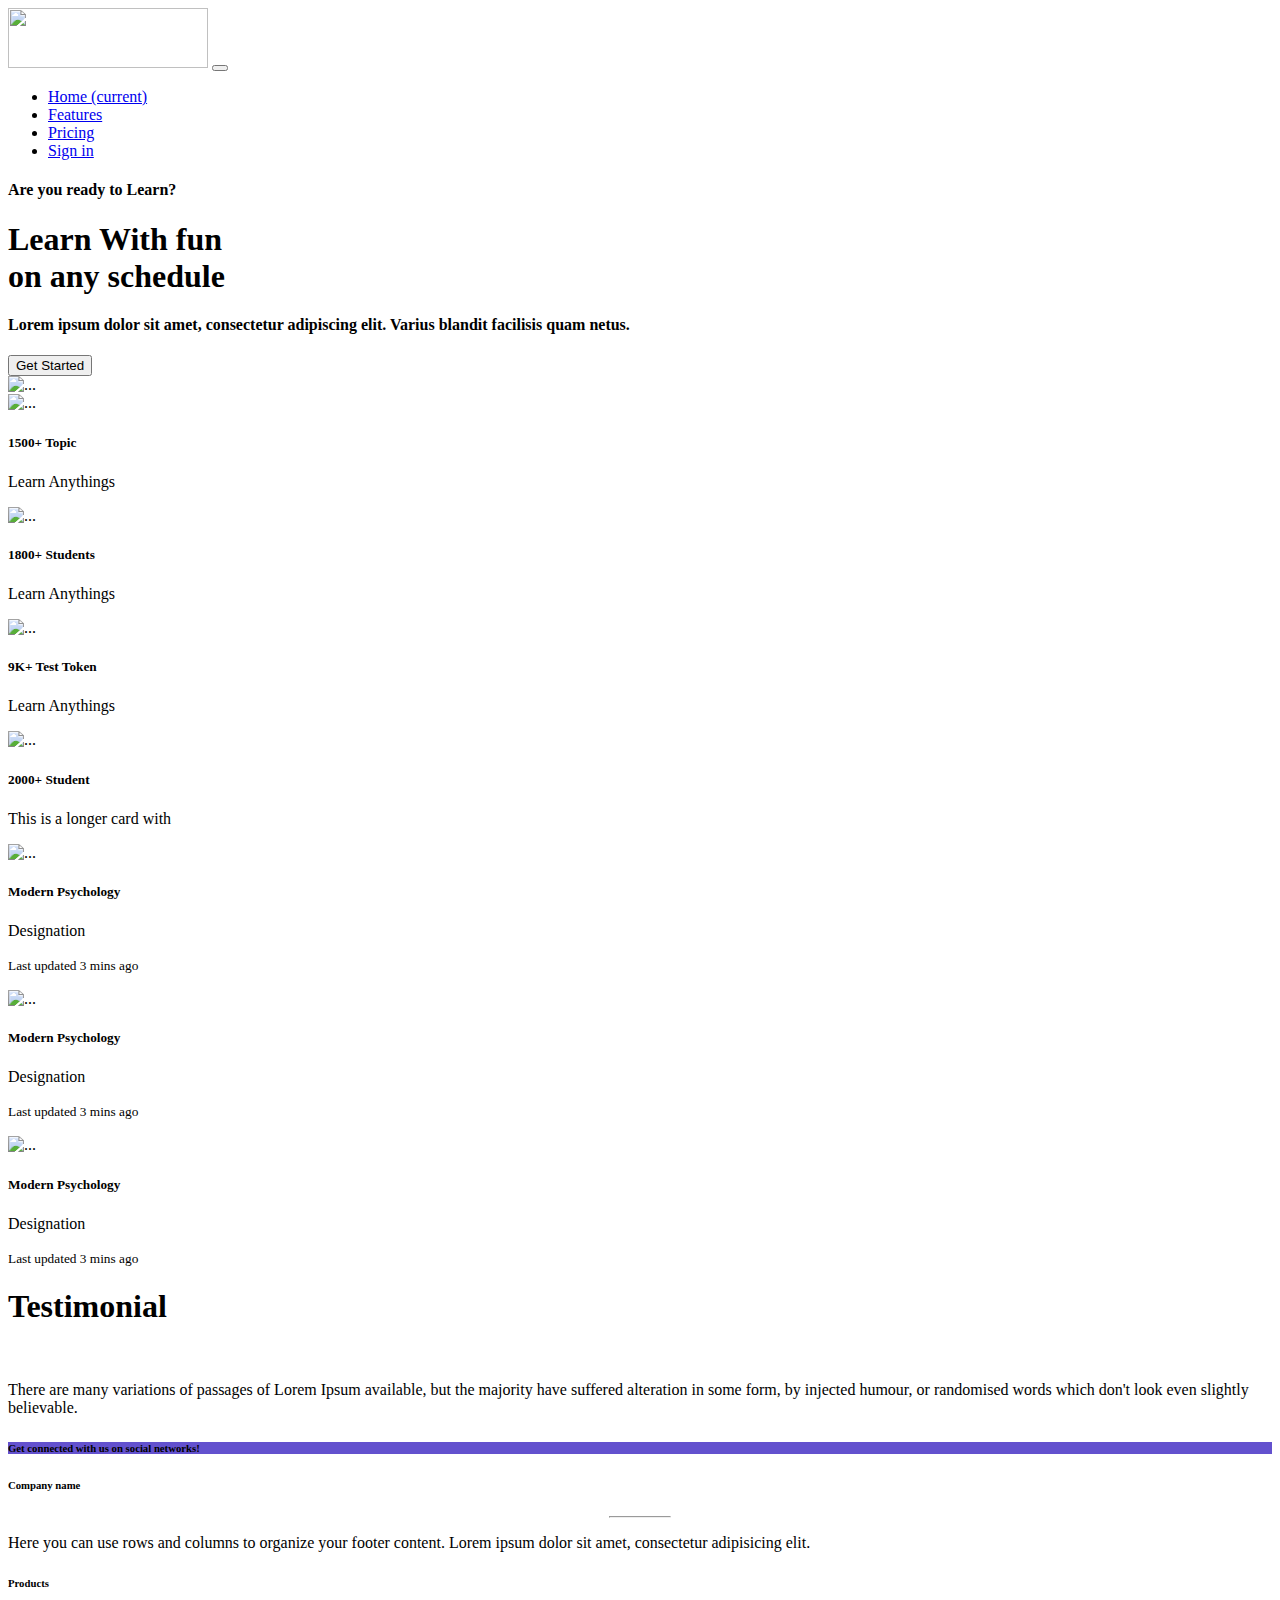
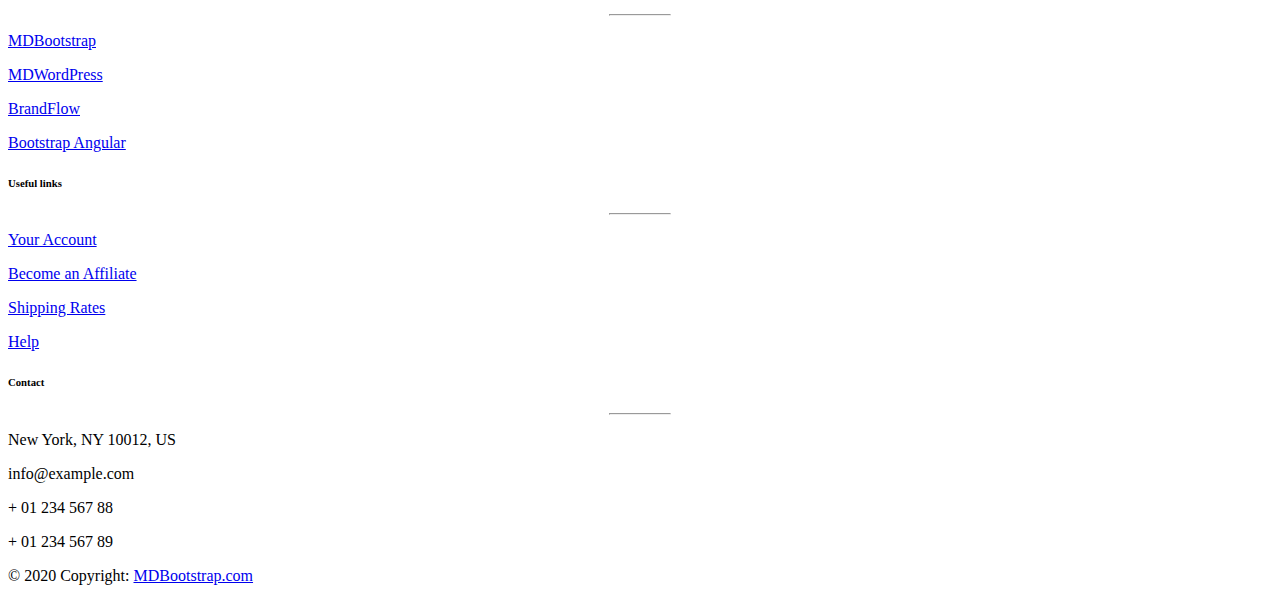
==== index.html @ 55fdb47d "second assignment" ====
<!DOCTYPE html>
<html lang="en">
<head>
    <meta charset="UTF-8">
    <meta name="viewport" content="width=device-width, initial-scale=1.0">
    <link rel="stylesheet" href="https://stackpath.bootstrapcdn.com/bootstrap/4.5.0/css/bootstrap.min.css" integrity="sha384-9aIt2nRpC12Uk9gS9baDl411NQApFmC26EwAOH8WgZl5MYYxFfc+NcPb1dKGj7Sk" crossorigin="anonymous">
   <link rel="stylesheet" href=".css">
    <title>E-School</title>
  
</head>
<body>
 

        <div class="container justify-content-end">
            <nav class="navbar navbar-expand-lg navbar-light bg-white">
                    <img src="images/ICON/Logo.png" class="justify-content" width="200" height="60" alt="">
                    <button class="navbar-toggler" type="button" data-toggle="collapse" data-target="#navbarNav" aria-controls="navbarNav" aria-expanded="false" aria-label="Toggle navigation">
                    <span class="navbar-toggler-icon"></span>
                    </button>
                <div class="collapse navbar-collapse  justify-content-end" id="navbarNav">
                    <ul class="navbar-nav">
                    <li class="nav-item active">
                      <a class="nav-link" href="#">Home <span class="sr-only">(current)</span></a>
                    </li>
                    <li class="nav-item">
                      <a class="nav-link" href="#">Features</a>
                    </li>
                    <li class="nav-item">
                      <a class="nav-link" href="#">Pricing</a>
                    </li>
                    <li class="nav-item">
                        <a href="nav-link" class="btn btn-success btn-rounded">Sign in</a>
                        </li>
                    </ul>
                </div>
            </nav>
    
                    <div class="header d-inline-flex">
    
                
        
                    <div class="align-self-center">
                        <h4>Are you ready to Learn?</h4>
                        <h1>
                        Learn With fun <br>
                        on <span class="text-success">any schedule</span>
                        </h1>
                        <h4>
                        Lorem ipsum dolor sit amet, consectetur adipiscing elit. Varius blandit facilisis quam netus.
                        </h4>
                        <button type="button" class="btn btn-success">Get Started</button>
                
                            </div>
    
                            <div class=" text-white">
                                <img src="images/Photos/Illustration.png" class="card-img" alt="...">
                                
                            </div>
                        </div>

    



   


          <div class="row row-cols-1 row-cols-md-3">
            <div class="col-md-3">
              <div class="card">
                <img src="images/ICON/book.png" alt="..." 
                height="220">
                <div class="card-body">
                  <h5 class="card-title">1500+ Topic</h5>
                  <p class="card-text">Learn Anythings</p>
                </div>
              </div>
            </div>
            <div class="col-md-3">
              <div class="card">
                <img src="images/ICON/Student.png" alt="..." height="220">
                <div class="card-body">
                  <h5 class="card-title">1800+ Students</h5>
                  <p class="card-text">Learn Anythings</p>
                </div>
              </div>
            </div>
            <div class="col-md-3">
              <div class="card">
                <img src="images/ICON/Test.png" alt="..." height="220">
                <div class="card-body">
                  <h5 class="card-title">9K+ Test Token</h5>
                  <p class="card-text">Learn Anythings</p>
                </div>
              </div>
            </div>
            <div class="col-md-3">
              <div class="card">
                <img src="images/ICON/Students.png" alt="..." height="220">
                <div class="card-body">
                  <h5 class="card-title">2000+ Student</h5>
                  <p class="card-text">This is a longer card with</p>
                </div>
              </div>
            </div>
          </div>




          <div>


            <div class="card-group">
                <div class="card">
                  <img src="images/Photos/Morder pyschology.png" class="card-img-top" alt="...">
                  <div class="card-body">
                    <h5 class="card-title">Modern Psychology</h5>
                    <p class="card-text">Designation</p>
                    <p class="card-text"><small class="text-muted">Last updated 3 mins ago</small></p>
                  </div>
                </div>
                <div class="card">
                  <img src="images/Photos/Morder psyc.png" class="card-img-top" alt="...">
                  <div class="card-body">
                    <h5 class="card-title">Modern Psychology</h5>
                    <p class="card-text">Designation</p>
                    <p class="card-text"><small class="text-muted">Last updated 3 mins ago</small></p>
                  </div>
                </div>
                <div class="card">
                  <img src="images/Photos/Morder pychons.png" class="card-img-top" alt="...">
                  <div class="card-body">
                    <h5 class="card-title">Modern Psychology</h5>
                    <p class="card-text">Designation</p>
                    <p class="card-text"><small class="text-muted">Last updated 3 mins ago</small></p>
                  </div>
                </div>
              </div>
          </div>

                    

<div>
    <h1>Testimonial</h1>

<div class="d-inline-fles">
    <img src="images/Photos/Man.png" alt="">

    <p>There are many variations of passages of Lorem Ipsum available, but the
        majority have suffered alteration in some form, by injected humour, 
       or randomised words which don't look even slightly believable.</p>


</div>

</div>













<!-- Footer -->
<footer class="page-footer font-small unique-color-dark">

    <div style="background-color: #6351ce;">
      <div class="container">
  
        <!-- Grid row-->
        <div class="row py-4 d-flex align-items-center">
  
          <!-- Grid column -->
          <div class="col-md-6 col-lg-5 text-center text-md-left mb-4 mb-md-0">
            <h6 class="mb-0">Get connected with us on social networks!</h6>
          </div>
          <!-- Grid column -->
  
          <!-- Grid column -->
          <div class="col-md-6 col-lg-7 text-center text-md-right">
  
            <!-- Facebook -->
            <a class="fb-ic">
              <i class="fab fa-facebook-f white-text mr-4"> </i>
            </a>
            <!-- Twitter -->
            <a class="tw-ic">
              <i class="fab fa-twitter white-text mr-4"> </i>
            </a>
            <!-- Google +-->
            <a class="gplus-ic">
              <i class="fab fa-google-plus-g white-text mr-4"> </i>
            </a>
            <!--Linkedin -->
            <a class="li-ic">
              <i class="fab fa-linkedin-in white-text mr-4"> </i>
            </a>
            <!--Instagram-->
            <a class="ins-ic">
              <i class="fab fa-instagram white-text"> </i>
            </a>
  
          </div>
          <!-- Grid column -->
  
        </div>
        <!-- Grid row-->
  
      </div>
    </div>
  
    <!-- Footer Links -->
    <div class="container text-center text-md-left mt-5">
  
      <!-- Grid row -->
      <div class="row mt-3">
  
        <!-- Grid column -->
        <div class="col-md-3 col-lg-4 col-xl-3 mx-auto mb-4">
  
          <!-- Content -->
          <h6 class="text-uppercase font-weight-bold">Company name</h6>
          <hr class="deep-purple accent-2 mb-4 mt-0 d-inline-block mx-auto" style="width: 60px;">
          <p>Here you can use rows and columns to organize your footer content. Lorem ipsum dolor sit amet,
            consectetur
            adipisicing elit.</p>
  
        </div>
        <!-- Grid column -->
  
        <!-- Grid column -->
        <div class="col-md-2 col-lg-2 col-xl-2 mx-auto mb-4">
  
          <!-- Links -->
          <h6 class="text-uppercase font-weight-bold">Products</h6>
          <hr class="deep-purple accent-2 mb-4 mt-0 d-inline-block mx-auto" style="width: 60px;">
          <p>
            <a href="#!">MDBootstrap</a>
          </p>
          <p>
            <a href="#!">MDWordPress</a>
          </p>
          <p>
            <a href="#!">BrandFlow</a>
          </p>
          <p>
            <a href="#!">Bootstrap Angular</a>
          </p>
  
        </div>
        <!-- Grid column -->
  
        <!-- Grid column -->
        <div class="col-md-3 col-lg-2 col-xl-2 mx-auto mb-4">
  
          <!-- Links -->
          <h6 class="text-uppercase font-weight-bold">Useful links</h6>
          <hr class="deep-purple accent-2 mb-4 mt-0 d-inline-block mx-auto" style="width: 60px;">
          <p>
            <a href="#!">Your Account</a>
          </p>
          <p>
            <a href="#!">Become an Affiliate</a>
          </p>
          <p>
            <a href="#!">Shipping Rates</a>
          </p>
          <p>
            <a href="#!">Help</a>
          </p>
  
        </div>
        <!-- Grid column -->
  
        <!-- Grid column -->
        <div class="col-md-4 col-lg-3 col-xl-3 mx-auto mb-md-0 mb-4">
  
          <!-- Links -->
          <h6 class="text-uppercase font-weight-bold">Contact</h6>
          <hr class="deep-purple accent-2 mb-4 mt-0 d-inline-block mx-auto" style="width: 60px;">
          <p>
            <i class="fas fa-home mr-3"></i> New York, NY 10012, US</p>
          <p>
            <i class="fas fa-envelope mr-3"></i> info@example.com</p>
          <p>
            <i class="fas fa-phone mr-3"></i> + 01 234 567 88</p>
          <p>
            <i class="fas fa-print mr-3"></i> + 01 234 567 89</p>
  
        </div>
        <!-- Grid column -->
  
      </div>
      <!-- Grid row -->
  
    </div>
    <!-- Footer Links -->
  
    <!-- Copyright -->
    <div class="footer-copyright text-center py-3">© 2020 Copyright:
      <a href="https://mdbootstrap.com/"> MDBootstrap.com</a>
    </div>
    <!-- Copyright -->
  
  </footer>
  <!-- Footer -->





          



    </div>
   










    <script src="https://code.jquery.com/jquery-3.5.1.slim.min.js" integrity="sha384-DfXdz2htPH0lsSSs5nCTpuj/zy4C+OGpamoFVy38MVBnE+IbbVYUew+OrCXaRkfj" crossorigin="anonymous"></script>
<script src="https://cdn.jsdelivr.net/npm/popper.js@1.16.0/dist/umd/popper.min.js" integrity="sha384-Q6E9RHvbIyZFJoft+2mJbHaEWldlvI9IOYy5n3zV9zzTtmI3UksdQRVvoxMfooAo" crossorigin="anonymous"></script>
<script src="https://stackpath.bootstrapcdn.com/bootstrap/4.5.0/js/bootstrap.min.js" integrity="sha384-OgVRvuATP1z7JjHLkuOU7Xw704+h835Lr+6QL9UvYjZE3Ipu6Tp75j7Bh/kR0JKI" crossorigin="anonymous"></script>
</body>
</html>
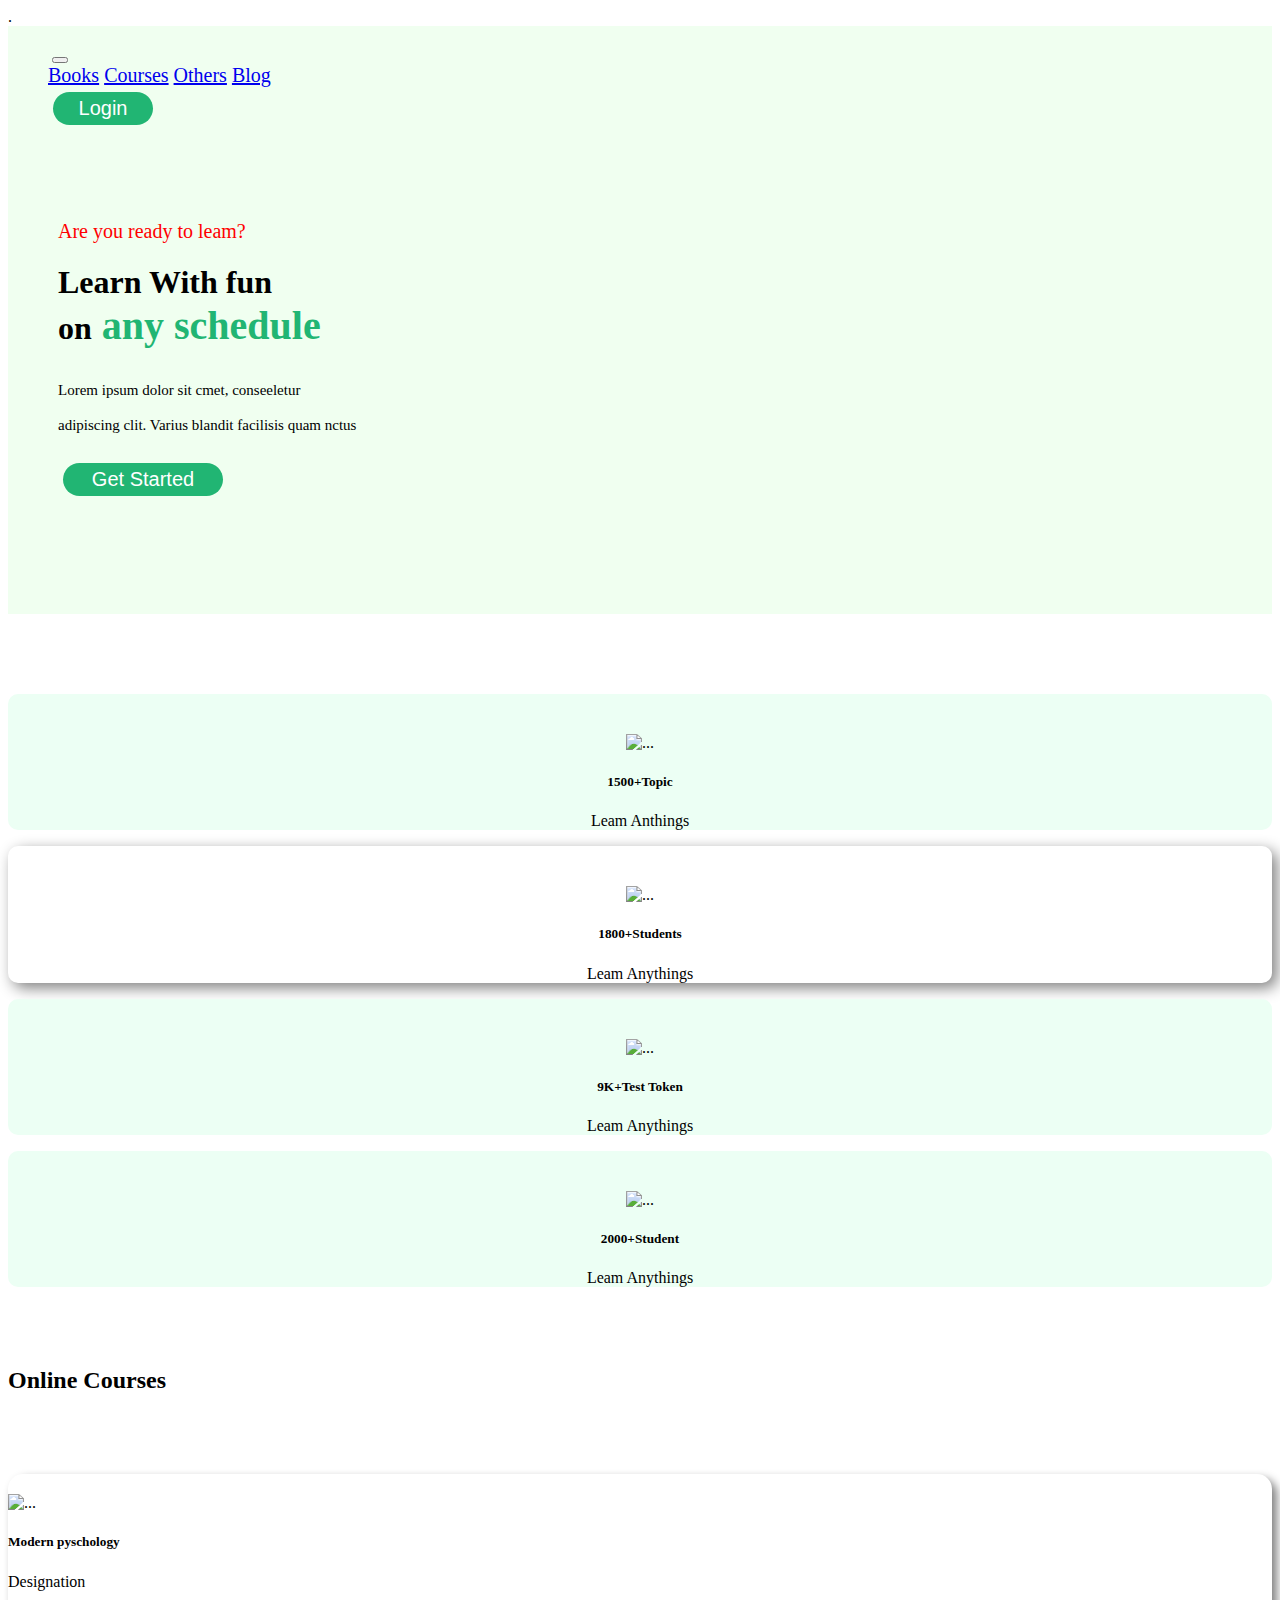
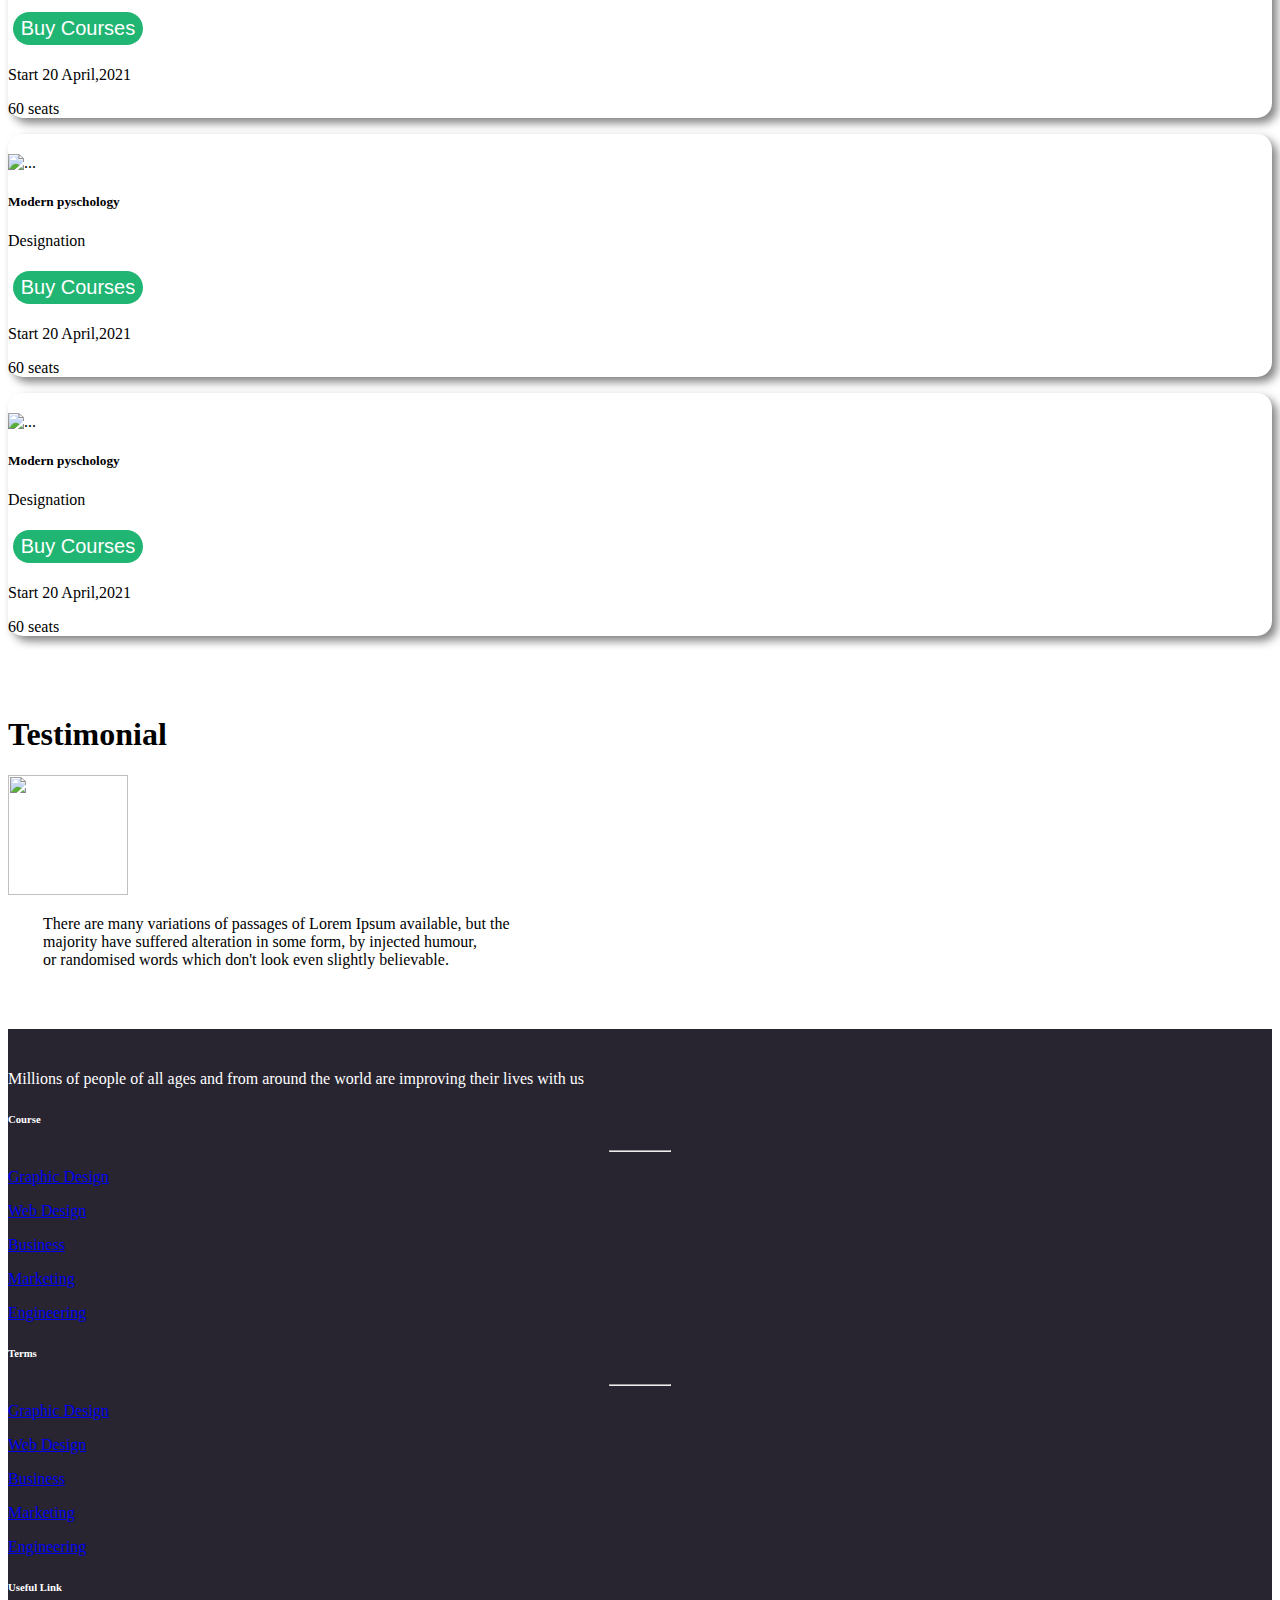
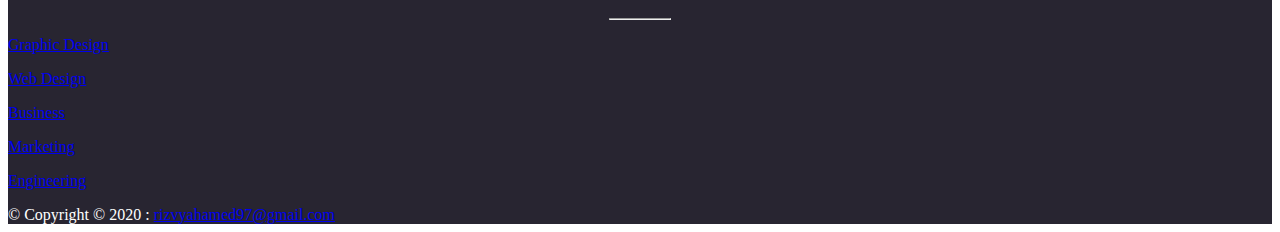
==== commit b0d4f8db: "second assignment" ====
--- a/index.html
+++ b/index.html
@@ -1,339 +1,271 @@
-<!DOCTYPE html>
-<html lang="en">
-<head>
-    <meta charset="UTF-8">
-    <meta name="viewport" content="width=device-width, initial-scale=1.0">
-    <link rel="stylesheet" href="https://stackpath.bootstrapcdn.com/bootstrap/4.5.0/css/bootstrap.min.css" integrity="sha384-9aIt2nRpC12Uk9gS9baDl411NQApFmC26EwAOH8WgZl5MYYxFfc+NcPb1dKGj7Sk" crossorigin="anonymous">
-   <link rel="stylesheet" href=".css">
-    <title>E-School</title>
-  
-</head>
-<body>
- 
-
-        <div class="container justify-content-end">
-            <nav class="navbar navbar-expand-lg navbar-light bg-white">
-                    <img src="images/ICON/Logo.png" class="justify-content" width="200" height="60" alt="">
-                    <button class="navbar-toggler" type="button" data-toggle="collapse" data-target="#navbarNav" aria-controls="navbarNav" aria-expanded="false" aria-label="Toggle navigation">
-                    <span class="navbar-toggler-icon"></span>
-                    </button>
-                <div class="collapse navbar-collapse  justify-content-end" id="navbarNav">
-                    <ul class="navbar-nav">
-                    <li class="nav-item active">
-                      <a class="nav-link" href="#">Home <span class="sr-only">(current)</span></a>
-                    </li>
-                    <li class="nav-item">
-                      <a class="nav-link" href="#">Features</a>
-                    </li>
-                    <li class="nav-item">
-                      <a class="nav-link" href="#">Pricing</a>
-                    </li>
-                    <li class="nav-item">
-                        <a href="nav-link" class="btn btn-success btn-rounded">Sign in</a>
-                        </li>
-                    </ul>
+    <!DOCTYPE html>
+    <html lang="en">
+      <head>
+          <meta charset="UTF-8">
+          <meta name="viewport" content="width=device-width, initial-scale=1.0">
+          <!-- Bootstrap CSS -->
+              <link rel="stylesheet" href="https://stackpath.bootstrapcdn.com/bootstrap/4.5.0/css/bootstrap.min.css" integrity="sha384-9aIt2nRpC12Uk9gS9baDl411NQApFmC26EwAOH8WgZl5MYYxFfc+NcPb1dKGj7Sk" crossorigin="anonymous">
+              
+       
+        <!--google fonts-->
+        <link href="https://fonts.googleapis.com/css2?family=Philosopher&display=swap" rel="stylesheet">
+          <title>E-School</title>
+          <link href="images/ICON/Logo.png" type="Logo" />.
+          <!--font icons-->
+          <link rel="stylesheet" href="https://stackpath.bootstrapcdn.com/font-awesome/4.7.0/css/font-awesome.min.css">
+                  <!--our custom css-->
+          <link rel="stylesheet" href="style.css">
+
+  </head>
+    <body>
+   <header class="header-area margin-bottom"><!--start header area-->
+        <div class="container">
+            <nav class="navbar navbar-expand-lg navbar-light margin-bottom">
+                <a class="navbar-brand" href="#"><img src="images/ICON/Logo.png" alt=""></a>
+                <button class="navbar-toggler" type="button" data-toggle="collapse" data-target="#navbarNavAltMarkup" aria-controls="navbarNavAltMarkup" aria-expanded="false" aria-label="Toggle navigation">
+                <span class="navbar-toggler-icon"></span>
+                </button>
+                <div class="collapse navbar-collapse d-flex justify-content-end" id="navbarNavAltMarkup">
+                    <div class="navbar-nav">
+                        <a class="nav-item nav-link active" href="#Books">Books<span class="sr-only">(current)</span></a>
+                        <a class="nav-item nav-link" href="#Courses">Courses</a>
+                        <a class="nav-item nav-link" href="#Others">Others</a>
+                        <a class="nav-item nav-link" href="#Blog">Blog</a>
+                    </div>
+                    <div class="p-2 bd-highlight">
+                    <a class="" href="#"><button class="Login-button">Login</button></a>
+                    </div>
                 </div>
             </nav>
-    
-                    <div class="header d-inline-flex">
-    
-                
-        
-                    <div class="align-self-center">
-                        <h4>Are you ready to Learn?</h4>
-                        <h1>
-                        Learn With fun <br>
-                        on <span class="text-success">any schedule</span>
-                        </h1>
-                        <h4>
-                        Lorem ipsum dolor sit amet, consectetur adipiscing elit. Varius blandit facilisis quam netus.
-                        </h4>
-                        <button type="button" class="btn btn-success">Get Started</button>
-                
-                            </div>
-    
-                            <div class=" text-white">
-                                <img src="images/Photos/Illustration.png" class="card-img" alt="...">
-                                
-                            </div>
-                        </div>
-
-    
-
-
-
-   
-
-
-          <div class="row row-cols-1 row-cols-md-3">
-            <div class="col-md-3">
-              <div class="card">
-                <img src="images/ICON/book.png" alt="..." 
-                height="220">
-                <div class="card-body">
-                  <h5 class="card-title">1500+ Topic</h5>
-                  <p class="card-text">Learn Anythings</p>
-                </div>
-              </div>
-            </div>
-            <div class="col-md-3">
-              <div class="card">
-                <img src="images/ICON/Student.png" alt="..." height="220">
-                <div class="card-body">
-                  <h5 class="card-title">1800+ Students</h5>
-                  <p class="card-text">Learn Anythings</p>
-                </div>
-              </div>
-            </div>
-            <div class="col-md-3">
-              <div class="card">
-                <img src="images/ICON/Test.png" alt="..." height="220">
-                <div class="card-body">
-                  <h5 class="card-title">9K+ Test Token</h5>
-                  <p class="card-text">Learn Anythings</p>
-                </div>
-              </div>
-            </div>
-            <div class="col-md-3">
-              <div class="card">
-                <img src="images/ICON/Students.png" alt="..." height="220">
-                <div class="card-body">
-                  <h5 class="card-title">2000+ Student</h5>
-                  <p class="card-text">This is a longer card with</p>
-                </div>
-              </div>
-            </div>
-          </div>
-
-
-
-
-          <div>
-
-
-            <div class="card-group">
-                <div class="card">
+            <!--nav area ends-->
+            <div class="row align-items-center margin-bottom Learn">
+                <div class="col-md-5">
+                    <small> Are you ready to leam?</small>
+                    <h1><b>Learn With fun <br> on</b><small> <b>any schedule</b></small></h1>
+                    <p>Lorem ipsum dolor sit cmet, conseeletur<br>adipiscing clit. Varius blandit facilisis quam nctus</p>
+                    <a class="" href="#"><button class="">Get Started</button></a>
+                </div>
+                <div class="col-md-7 Illustration">
+                    <img src="images/Photos/Illustration.png" alt="">
+                </div>
+            </div>
+        </div>
+    </header><!--header area ends-->
+            <section class="container margin-bottom">
+      <div class="row row-cols-1 row-cols-md-4">
+          <div class="col mb-3">
+            <div class="card h-100 card1">
+              <img src="images/ICON/book.png" class="card-img-top" alt="...">
+              <div class="card-body">
+                <h5 class="card-title">1500+Topic</h5>
+                <p class="card-text">Leam Anthings</p>
+              </div>
+            </div>
+          </div>
+          <div class="col mb-3">
+            <div class="card h-100 card2">
+              <img src="images/ICON/Student.png" class="card-img-top" alt="...">
+              <div class="card-body">
+                <h5 class="card-title">1800+Students</h5>
+                <p class="card-text">Leam Anythings</p>
+              </div>
+            </div>
+          </div>
+          <div class="col mb-3">
+            <div class="card h-100 card1">
+              <img src="images/ICON/Test.png" class="card-img-top" alt="...">
+              <div class="card-body">
+                <h5 class="card-title">9K+Test Token</h5>
+                <p class="card-text">Leam Anythings</p>
+              </div>
+            </div>
+          </div>
+          <div class="col mb-3">
+            <div class="card h-100 card1">
+              <img src="images/ICON/Students.png" class="card-img-top" alt="...">
+              <div class="card-body">
+                <h5 class="card-title">2000+Student</h5>
+                <p class="card-text">Leam Anythings</p>
+              </div>
+            </div>
+          </div>
+        </div>
+  </section><!--section area ends-->
+    <div ><!--Start Online Courses area-->
+      <div class="d-flex justify-content-center margin-bottom" id="Courses">
+          <h2>Online Courses</h2>
+      </div>
+      <div class="container margin-bottom">
+          <div class="card-deck">
+              <div class="card Online-Courses-card">
                   <img src="images/Photos/Morder pyschology.png" class="card-img-top" alt="...">
                   <div class="card-body">
-                    <h5 class="card-title">Modern Psychology</h5>
-                    <p class="card-text">Designation</p>
-                    <p class="card-text"><small class="text-muted">Last updated 3 mins ago</small></p>
-                  </div>
-                </div>
-                <div class="card">
+                      <h5 class="card-title">Modern pyschology</h5>
+                      <p class="card-text">Designation</p>
+                      <a class="" href="#"><button class="Buy-Courses-button">Buy Courses</button></a>
+                  </div>
+                  <div class="card-po-- d-flex">
+                      <p class="text-muted p-2 flex-grow-1 bd-highlight">Start 20 April,2021</p>
+                      <p class="p-2 bd-highlight">60 seats</p>
+                </div>
+              </div>
+              <div class="card Online-Courses-card">
                   <img src="images/Photos/Morder psyc.png" class="card-img-top" alt="...">
                   <div class="card-body">
-                    <h5 class="card-title">Modern Psychology</h5>
-                    <p class="card-text">Designation</p>
-                    <p class="card-text"><small class="text-muted">Last updated 3 mins ago</small></p>
-                  </div>
-                </div>
-                <div class="card">
+                      <h5 class="card-title">Modern pyschology</h5>
+                      <p class="card-text">Designation</p>
+                      <a class="" href="#"><button class="Buy-Courses-button">Buy Courses</button></a>
+                  </div>
+                  <div class="card-po-- d-flex">
+                      <p class="text-muted p-2 flex-grow-1 bd-highlight">Start 20 April,2021</p>
+                      <p class="p-2 bd-highlight">60 seats</p>
+                  </div>
+              </div>
+              <div class="card Online-Courses-card">
                   <img src="images/Photos/Morder pychons.png" class="card-img-top" alt="...">
                   <div class="card-body">
-                    <h5 class="card-title">Modern Psychology</h5>
-                    <p class="card-text">Designation</p>
-                    <p class="card-text"><small class="text-muted">Last updated 3 mins ago</small></p>
-                  </div>
-                </div>
-              </div>
-          </div>
-
-                    
-
-<div>
-    <h1>Testimonial</h1>
-
-<div class="d-inline-fles">
-    <img src="images/Photos/Man.png" alt="">
-
-    <p>There are many variations of passages of Lorem Ipsum available, but the
-        majority have suffered alteration in some form, by injected humour, 
-       or randomised words which don't look even slightly believable.</p>
-
-
+                      <h5 class="card-title">Modern pyschology</h5>
+                      <p class="card-text">Designation</p>
+                      <a class="" href="#"><button class="Buy-Courses-button">Buy Courses</button></a>
+                  </div>
+                  <div class="card-po-- d-flex">
+                      <p class="text-muted p-2 flex-grow-1 bd-highlight">Start 20 April,2021</p>
+                      <p class="p-2 bd-highlight">60 seats</p>
+                  </div>
+              </div>
+            </div>
+      </div>
+</div><!--Online Courses area ends-->
+                  <div class="terminal">
+  <h1 class="d-flex justify-content-center"><strong>Testimonial</strong></h1>
+  <div class="section justify-content-center">
+    <div class="d-flex justify-content-center">
+      <img class="man d-flex align-items-center" src="images/Photos/Man.png" alt="">
+
+
+      
+      <p class="man-p d-flex align-items-center"> There are many variations of passages of Lorem Ipsum available, but the <br> majority have
+        suffered alteration in some form, by injected humour, <br> or randomised words which don't look even
+        slightly believable. </p>
+    </div>
+  </div>
 </div>
-
 </div>
-
-
-
-
-
-
-
-
-
-
-
-
-
-<!-- Footer -->
-<footer class="page-footer font-small unique-color-dark">
-
-    <div style="background-color: #6351ce;">
-      <div class="container">
-  
-        <!-- Grid row-->
-        <div class="row py-4 d-flex align-items-center">
-  
-          <!-- Grid column -->
-          <div class="col-md-6 col-lg-5 text-center text-md-left mb-4 mb-md-0">
-            <h6 class="mb-0">Get connected with us on social networks!</h6>
-          </div>
-          <!-- Grid column -->
-  
-          <!-- Grid column -->
-          <div class="col-md-6 col-lg-7 text-center text-md-right">
-  
-            <!-- Facebook -->
-            <a class="fb-ic">
-              <i class="fab fa-facebook-f white-text mr-4"> </i>
-            </a>
-            <!-- Twitter -->
-            <a class="tw-ic">
-              <i class="fab fa-twitter white-text mr-4"> </i>
-            </a>
-            <!-- Google +-->
-            <a class="gplus-ic">
-              <i class="fab fa-google-plus-g white-text mr-4"> </i>
-            </a>
-            <!--Linkedin -->
-            <a class="li-ic">
-              <i class="fab fa-linkedin-in white-text mr-4"> </i>
-            </a>
-            <!--Instagram-->
-            <a class="ins-ic">
-              <i class="fab fa-instagram white-text"> </i>
-            </a>
-  
-          </div>
-          <!-- Grid column -->
-  
+    <!-- Footer -->
+    <footer class="page-footer font-small unique-color-dark">
+
+      
+        <!-- Footer Links -->
+      <div class="container text-center text-md-left mt-5">
+    
+        <!-- Grid row -->
+        <div class="row mt-3">
+    
+          <!-- Grid column -->
+          <div class="col-md-3 col-lg-4 col-xl-3 mx-auto mb-4">
+    
+            <!-- Content -->
+            
+            
+            <p>Millions of people of all ages and from around
+              the world are improving their lives with us</p>
+    
+          </div>
+          <!-- Grid column -->
+    
+          <!-- Grid column -->
+          <div class="col-md-2 col-lg-2 col-xl-2 mx-auto mb-4">
+    
+            <!-- Links -->
+            <h6 class="text-uppercase font-weight-bold">Course</h6>
+            <hr class="deep-purple accent-2 mb-4 mt-0 d-inline-block mx-auto" style="width: 60px;">
+            <p>
+              <a href="#!">Graphic Design</a>
+            </p>
+            <p>
+              <a href="#!">Web Design</a>
+            </p>
+            <p>
+              <a href="#!">Business</a>
+            </p>
+            <p>
+              <a href="#!">Marketing</a>
+            </p>
+            <p>
+              <a href="#!">Engineering</a>
+            </p>
+    
+          </div>
+          <!-- Grid column -->
+    
+          <!-- Grid column -->
+          <div class="col-md-3 col-lg-2 col-xl-2 mx-auto mb-4">
+    
+            <!-- Links -->
+            <h6 class="text-uppercase font-weight-bold">Terms</h6>
+            <hr class="deep-purple accent-2 mb-4 mt-0 d-inline-block mx-auto" style="width: 60px;">
+            <p>
+              <a href="#!">Graphic Design</a>
+            </p>
+            <p>
+              <a href="#!">Web Design</a>
+            </p>
+            <p>
+              <a href="#!">Business</a>
+            </p>
+            <p>
+              <a href="#!">Marketing</a>
+            </p>
+            <p>
+              <a href="#!">Engineering</a>
+            </p>
+    
+          </div>
+          <!-- Grid column -->
+    
+          <!-- Grid column -->
+          <div class="col-md-4 col-lg-3 col-xl-3 mx-auto mb-md-0 mb-4">
+    
+            <!-- Links -->
+            <h6 class="text-uppercase font-weight-bold">Useful Link</h6>
+            <hr class="deep-purple accent-2 mb-4 mt-0 d-inline-block mx-auto" style="width: 60px;">
+            <p>
+              <a href="#!">Graphic Design</a>
+            </p>
+            <p>
+              <a href="#!">Web Design</a>
+            </p>
+            <p>
+              <a href="#!">Business</a>
+            </p>
+            <p>
+              <a href="#!">Marketing</a>
+            </p>
+            <p>
+              <a href="#!">Engineering</a>
+            </p>
+    
+          </div>
+          <!-- Grid column -->
+    
         </div>
-        <!-- Grid row-->
-  
-      </div>
-    </div>
-  
-    <!-- Footer Links -->
-    <div class="container text-center text-md-left mt-5">
-  
-      <!-- Grid row -->
-      <div class="row mt-3">
-  
-        <!-- Grid column -->
-        <div class="col-md-3 col-lg-4 col-xl-3 mx-auto mb-4">
-  
-          <!-- Content -->
-          <h6 class="text-uppercase font-weight-bold">Company name</h6>
-          <hr class="deep-purple accent-2 mb-4 mt-0 d-inline-block mx-auto" style="width: 60px;">
-          <p>Here you can use rows and columns to organize your footer content. Lorem ipsum dolor sit amet,
-            consectetur
-            adipisicing elit.</p>
-  
-        </div>
-        <!-- Grid column -->
-  
-        <!-- Grid column -->
-        <div class="col-md-2 col-lg-2 col-xl-2 mx-auto mb-4">
-  
-          <!-- Links -->
-          <h6 class="text-uppercase font-weight-bold">Products</h6>
-          <hr class="deep-purple accent-2 mb-4 mt-0 d-inline-block mx-auto" style="width: 60px;">
-          <p>
-            <a href="#!">MDBootstrap</a>
-          </p>
-          <p>
-            <a href="#!">MDWordPress</a>
-          </p>
-          <p>
-            <a href="#!">BrandFlow</a>
-          </p>
-          <p>
-            <a href="#!">Bootstrap Angular</a>
-          </p>
-  
-        </div>
-        <!-- Grid column -->
-  
-        <!-- Grid column -->
-        <div class="col-md-3 col-lg-2 col-xl-2 mx-auto mb-4">
-  
-          <!-- Links -->
-          <h6 class="text-uppercase font-weight-bold">Useful links</h6>
-          <hr class="deep-purple accent-2 mb-4 mt-0 d-inline-block mx-auto" style="width: 60px;">
-          <p>
-            <a href="#!">Your Account</a>
-          </p>
-          <p>
-            <a href="#!">Become an Affiliate</a>
-          </p>
-          <p>
-            <a href="#!">Shipping Rates</a>
-          </p>
-          <p>
-            <a href="#!">Help</a>
-          </p>
-  
-        </div>
-        <!-- Grid column -->
-  
-        <!-- Grid column -->
-        <div class="col-md-4 col-lg-3 col-xl-3 mx-auto mb-md-0 mb-4">
-  
-          <!-- Links -->
-          <h6 class="text-uppercase font-weight-bold">Contact</h6>
-          <hr class="deep-purple accent-2 mb-4 mt-0 d-inline-block mx-auto" style="width: 60px;">
-          <p>
-            <i class="fas fa-home mr-3"></i> New York, NY 10012, US</p>
-          <p>
-            <i class="fas fa-envelope mr-3"></i> info@example.com</p>
-          <p>
-            <i class="fas fa-phone mr-3"></i> + 01 234 567 88</p>
-          <p>
-            <i class="fas fa-print mr-3"></i> + 01 234 567 89</p>
-  
-        </div>
-        <!-- Grid column -->
-  
-      </div>
-      <!-- Grid row -->
-  
-    </div>
-    <!-- Footer Links -->
-  
-    <!-- Copyright -->
-    <div class="footer-copyright text-center py-3">© 2020 Copyright:
-      <a href="https://mdbootstrap.com/"> MDBootstrap.com</a>
-    </div>
-    <!-- Copyright -->
-  
-  </footer>
-  <!-- Footer -->
-
-
-
-
-
-          
-
-
-
-    </div>
-   
-
-
-
-
-
-
-
-
-
-
-    <script src="https://code.jquery.com/jquery-3.5.1.slim.min.js" integrity="sha384-DfXdz2htPH0lsSSs5nCTpuj/zy4C+OGpamoFVy38MVBnE+IbbVYUew+OrCXaRkfj" crossorigin="anonymous"></script>
-<script src="https://cdn.jsdelivr.net/npm/popper.js@1.16.0/dist/umd/popper.min.js" integrity="sha384-Q6E9RHvbIyZFJoft+2mJbHaEWldlvI9IOYy5n3zV9zzTtmI3UksdQRVvoxMfooAo" crossorigin="anonymous"></script>
-<script src="https://stackpath.bootstrapcdn.com/bootstrap/4.5.0/js/bootstrap.min.js" integrity="sha384-OgVRvuATP1z7JjHLkuOU7Xw704+h835Lr+6QL9UvYjZE3Ipu6Tp75j7Bh/kR0JKI" crossorigin="anonymous"></script>
-</body>
-</html>+        <!-- Grid row -->
+    
+      </div>
+      <!-- Footer Links -->
+    
+      <!-- Copyright -->
+      <div class="footer-copyright text-center py-3">© Copyright © 2020 :
+        <a href="https://mdbootstrap.com/">rizvyahamed97@gmail.com</a>
+      </div>
+      <!-- Copyright -->
+    
+    </footer>
+    <!-- Footer -->
+      </div>
+    <!-- Optional JavaScript -->
+      <script src="https://code.jquery.com/jquery-3.5.1.slim.min.js" integrity="sha384-DfXdz2htPH0lsSSs5nCTpuj/zy4C+OGpamoFVy38MVBnE+IbbVYUew+OrCXaRkfj" crossorigin="anonymous"></script>
+  <script src="https://cdn.jsdelivr.net/npm/popper.js@1.16.0/dist/umd/popper.min.js" integrity="sha384-Q6E9RHvbIyZFJoft+2mJbHaEWldlvI9IOYy5n3zV9zzTtmI3UksdQRVvoxMfooAo" crossorigin="anonymous"></script>
+  <script src="https://stackpath.bootstrapcdn.com/bootstrap/4.5.0/js/bootstrap.min.js" integrity="sha384-OgVRvuATP1z7JjHLkuOU7Xw704+h835Lr+6QL9UvYjZE3Ipu6Tp75j7Bh/kR0JKI" crossorigin="anonymous"></script>
+  </body>
+  </html>--- a/style.css
+++ b/style.css
@@ -0,0 +1,183 @@
+.header-area{
+    padding-top: 20px;
+    background-color: #F0FFF0;
+    padding-bottom: 10px;
+}
+.margin-bottom{
+    margin-bottom: 80px;
+}
+img{
+    width: 100%;
+}
+.navbar{
+    padding: 0px 40px;
+    background: #F0FFF0;
+}
+.navbar-brand img{
+    width: 198.07px;
+}
+.navbar-nav{
+    font-size: 20px;
+    font-weight: 500;
+}
+.Login-button{
+    border-radius: 20px;
+    background-color: #21B573;
+    border: none;
+    color: #FFFFFF;
+    text-align: center;
+    font-size: 20px;
+    padding: 5px;
+    width: 100px;
+    transition: all 0.5s;
+    cursor: pointer;
+    margin: 5px;
+}
+.Login-button:hover{
+    background-color: #49DE9B;
+    box-shadow: 5px 5px 10px gray;
+    font-weight: 500;
+}
+/*--nav area ends--*/
+.Illustration img{
+    width: 554px;
+}
+@media (max-width:992px) {
+    .Illustration img{
+        width: 350px;
+    }
+}
+.Learn{
+    padding: 10px 50px;
+    padding-bottom: 5px;
+}
+.Learn small{
+    font-size: 20px;
+    color:red;
+    font-weight: 500;
+}
+..Learn h1{
+    font-weight: 900;
+}
+.Learn h1 small{
+    font-size: 40px;
+    color: #21B573;
+    line-height: 50px;
+    font-weight: 800;
+}
+.Learn p{
+    line-height: 35px;
+    font-size: 15px;
+    font-weight: 400;
+}
+.Learn button{
+    border-radius: 20px;
+    background-color: #21B573;
+    border: none;
+    color: #FFFFFF;
+    text-align: center;
+    font-size: 20px;
+    padding: 5px;
+    width: 160px;
+    transition: all 0.5s;
+    cursor: pointer;
+    margin: 5px;
+}
+.Learn button:hover{
+    background-color: #49DE9B;
+    box-shadow: 5px 5px 7px gray;
+    font-weight: 500;
+}
+/*===========header area ends============*/
+
+
+
+
+.two img{
+    width: 85%;
+    margin: 0 auto;
+    height: 60%;
+    padding-top: 20px;
+    }
+.man{
+        height: 120px;
+        width: 120px;
+    }
+
+    /*--Start Online Courses area--*/
+.Buy-Courses-button{
+    border-radius: 20px;
+    background-color: #21B573;
+    border: none;
+    color: #FFFFFF;
+    text-align: center;
+    font-size: 20px;
+    padding: 5px;
+    width: 130px;
+    transition: all 0.5s;
+    cursor: pointer;
+    margin: 5px;
+}
+.Buy-Courses-button:hover{
+    transform: scale(1.1);
+}
+.Online-Courses-card img{
+    width: 90%;
+    margin: 0 auto;
+    padding-top: 20px;
+    
+}
+
+.Online-Courses-card{
+    border: none;
+    border-radius: 15px;
+    box-shadow: 5px 5px 10px gray;
+}
+.card-po--{
+    font-weight: 500;
+}
+/*--Online Courses area ends--*/
+
+.man-p{
+    margin-left: 35px;
+}
+footer{
+    background: #282531;
+    color:white;
+    padding-top: 25px;
+}
+
+.terminal{
+    margin-bottom: 60px;
+}
+    
+.card1 img{
+    width: 30%;
+    margin: 0 auto;
+    padding-top: 40px;
+}
+.card1{
+    text-align: center;
+    border-radius: 10px;
+    background-color: #ECFFF4;
+    border: none;
+    transition: .5s;
+}
+.card1:hover{
+    transform: scale(1.1);
+    box-shadow: 2px 2px 10px gray;
+}
+
+.card2{
+    background-color: white;
+    text-align: center;
+    border-radius: 10px;
+    box-shadow: 5px 5px 15px gray;
+    border: none;
+}
+.card2 img{
+    width: 30%;
+    margin: 0 auto;
+    padding-top: 40px;
+}
+
